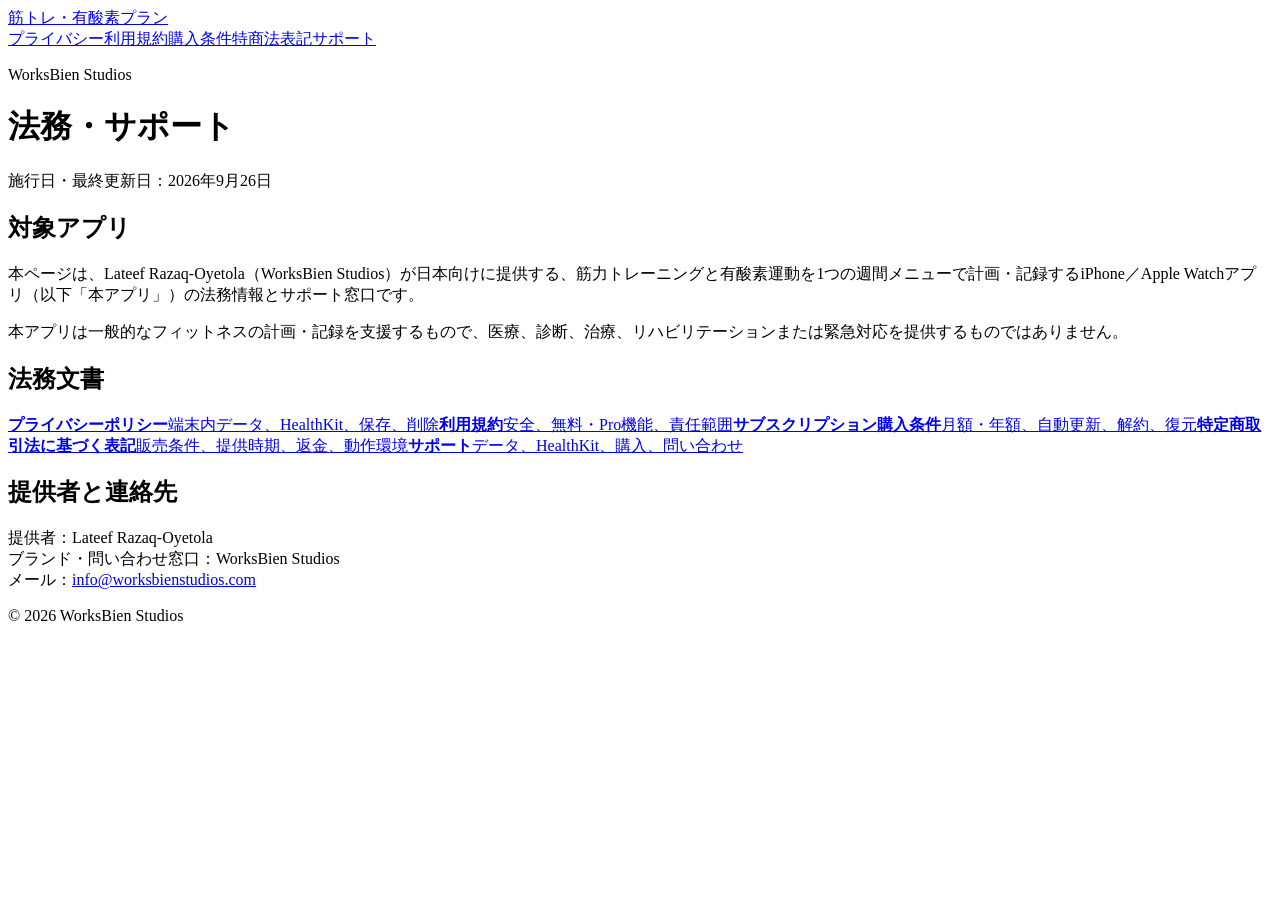
==== hybrid-gym-planner/index.html @ 20b83b8f "Publish Hybrid Gym Planner Japanese policy pages" ====
<!doctype html>
<html lang="ja">
<head>
<meta charset="utf-8"><meta name="viewport" content="width=device-width,initial-scale=1">
<meta name="robots" content="index,follow"><meta name="theme-color" content="#f3f7f4">
<title>法務・サポート · 筋トレ・有酸素プラン</title>
<meta name="description" content="筋トレ・有酸素プランの日本向け法務情報とサポート窓口。">
<link rel="canonical" href="https://lrodeveloperr.github.io/privacy-policy/hybrid-gym-planner/">
<link rel="stylesheet" href="/privacy-policy/hybrid-gym-planner/assets/styles.css">
</head>
<body>
<header class="site-header"><a class="brand" href="/privacy-policy/hybrid-gym-planner/">筋トレ・有酸素プラン</a><nav aria-label="法務・サポート"><a href="/privacy-policy/hybrid-gym-planner/privacy/">プライバシー</a><a href="/privacy-policy/hybrid-gym-planner/terms/">利用規約</a><a href="/privacy-policy/hybrid-gym-planner/subscriptions/">購入条件</a><a href="/privacy-policy/hybrid-gym-planner/commercial-transactions/">特商法表記</a><a href="/privacy-policy/hybrid-gym-planner/support/">サポート</a></nav></header>
<main><div class="document-head"><p class="eyebrow">WorksBien Studios</p><h1>法務・サポート</h1><p class="date">施行日・最終更新日：2026年9月26日</p></div>
<article>
<section><h2>対象アプリ</h2><p>本ページは、Lateef Razaq-Oyetola（WorksBien Studios）が日本向けに提供する、筋力トレーニングと有酸素運動を1つの週間メニューで計画・記録するiPhone／Apple Watchアプリ（以下「本アプリ」）の法務情報とサポート窓口です。</p><p class="notice">本アプリは一般的なフィットネスの計画・記録を支援するもので、医療、診断、治療、リハビリテーションまたは緊急対応を提供するものではありません。</p></section>
<section><h2>法務文書</h2><div class="policy-grid"><a class="policy-card" href="/privacy-policy/hybrid-gym-planner/privacy/"><strong>プライバシーポリシー</strong><span>端末内データ、HealthKit、保存、削除</span></a><a class="policy-card" href="/privacy-policy/hybrid-gym-planner/terms/"><strong>利用規約</strong><span>安全、無料・Pro機能、責任範囲</span></a><a class="policy-card" href="/privacy-policy/hybrid-gym-planner/subscriptions/"><strong>サブスクリプション購入条件</strong><span>月額・年額、自動更新、解約、復元</span></a><a class="policy-card" href="/privacy-policy/hybrid-gym-planner/commercial-transactions/"><strong>特定商取引法に基づく表記</strong><span>販売条件、提供時期、返金、動作環境</span></a><a class="policy-card" href="/privacy-policy/hybrid-gym-planner/support/"><strong>サポート</strong><span>データ、HealthKit、購入、問い合わせ</span></a></div></section>
<section><h2>提供者と連絡先</h2><p>提供者：Lateef Razaq-Oyetola<br>ブランド・問い合わせ窓口：WorksBien Studios<br>メール：<a href="mailto:info@worksbienstudios.com">info@worksbienstudios.com</a></p></section>
</article></main><footer>© 2026 WorksBien Studios</footer>
</body></html>
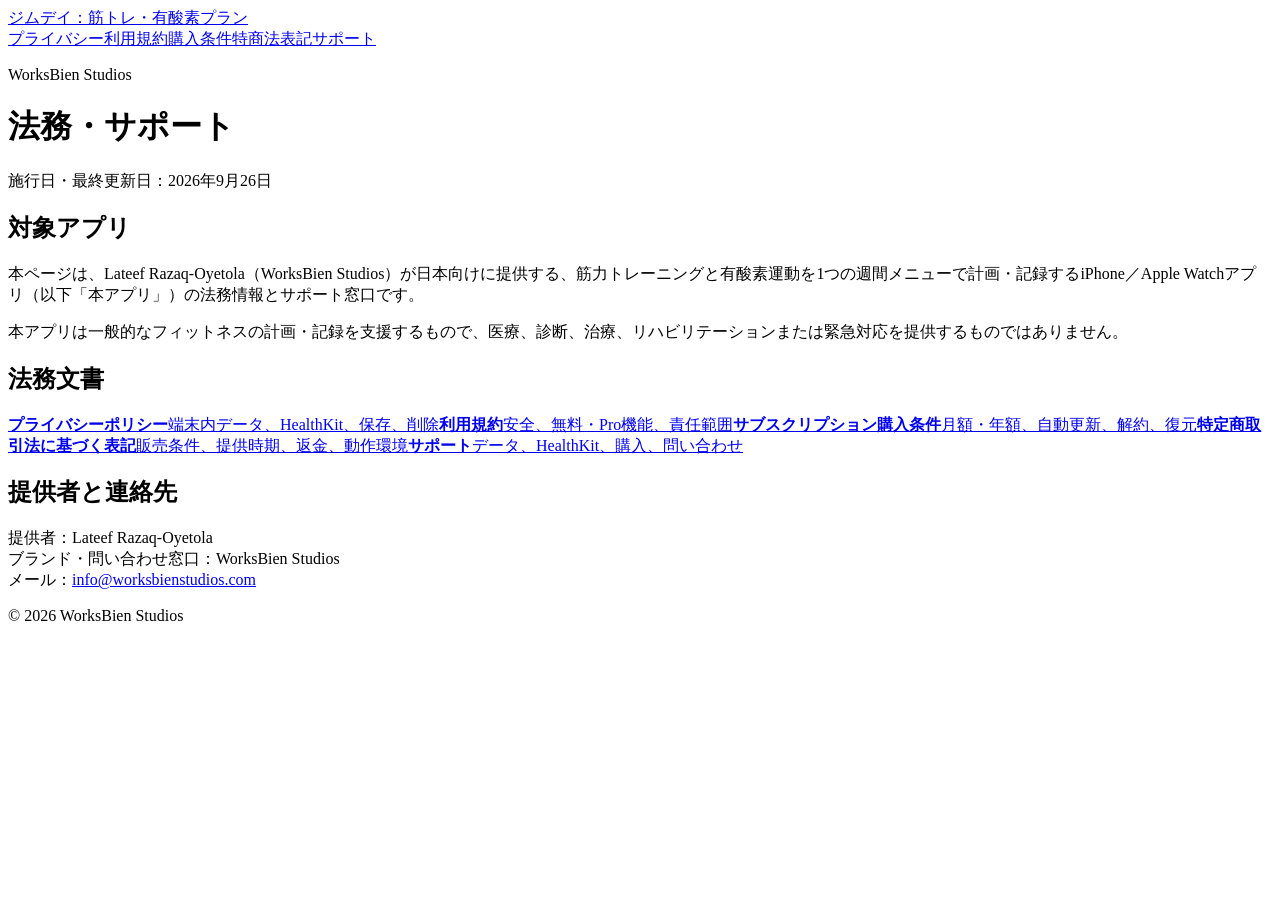
==== commit e177ab90: "Lock GymDay Japanese App Store name" ====
--- a/hybrid-gym-planner/index.html
+++ b/hybrid-gym-planner/index.html
@@ -3,13 +3,13 @@
 <head>
 <meta charset="utf-8"><meta name="viewport" content="width=device-width,initial-scale=1">
 <meta name="robots" content="index,follow"><meta name="theme-color" content="#f3f7f4">
-<title>法務・サポート · 筋トレ・有酸素プラン</title>
-<meta name="description" content="筋トレ・有酸素プランの日本向け法務情報とサポート窓口。">
+<title>法務・サポート · ジムデイ：筋トレ・有酸素プラン</title>
+<meta name="description" content="ジムデイ：筋トレ・有酸素プランの日本向け法務情報とサポート窓口。">
 <link rel="canonical" href="https://lrodeveloperr.github.io/privacy-policy/hybrid-gym-planner/">
 <link rel="stylesheet" href="/privacy-policy/hybrid-gym-planner/assets/styles.css">
 </head>
 <body>
-<header class="site-header"><a class="brand" href="/privacy-policy/hybrid-gym-planner/">筋トレ・有酸素プラン</a><nav aria-label="法務・サポート"><a href="/privacy-policy/hybrid-gym-planner/privacy/">プライバシー</a><a href="/privacy-policy/hybrid-gym-planner/terms/">利用規約</a><a href="/privacy-policy/hybrid-gym-planner/subscriptions/">購入条件</a><a href="/privacy-policy/hybrid-gym-planner/commercial-transactions/">特商法表記</a><a href="/privacy-policy/hybrid-gym-planner/support/">サポート</a></nav></header>
+<header class="site-header"><a class="brand" href="/privacy-policy/hybrid-gym-planner/">ジムデイ：筋トレ・有酸素プラン</a><nav aria-label="法務・サポート"><a href="/privacy-policy/hybrid-gym-planner/privacy/">プライバシー</a><a href="/privacy-policy/hybrid-gym-planner/terms/">利用規約</a><a href="/privacy-policy/hybrid-gym-planner/subscriptions/">購入条件</a><a href="/privacy-policy/hybrid-gym-planner/commercial-transactions/">特商法表記</a><a href="/privacy-policy/hybrid-gym-planner/support/">サポート</a></nav></header>
 <main><div class="document-head"><p class="eyebrow">WorksBien Studios</p><h1>法務・サポート</h1><p class="date">施行日・最終更新日：2026年9月26日</p></div>
 <article>
 <section><h2>対象アプリ</h2><p>本ページは、Lateef Razaq-Oyetola（WorksBien Studios）が日本向けに提供する、筋力トレーニングと有酸素運動を1つの週間メニューで計画・記録するiPhone／Apple Watchアプリ（以下「本アプリ」）の法務情報とサポート窓口です。</p><p class="notice">本アプリは一般的なフィットネスの計画・記録を支援するもので、医療、診断、治療、リハビリテーションまたは緊急対応を提供するものではありません。</p></section>
